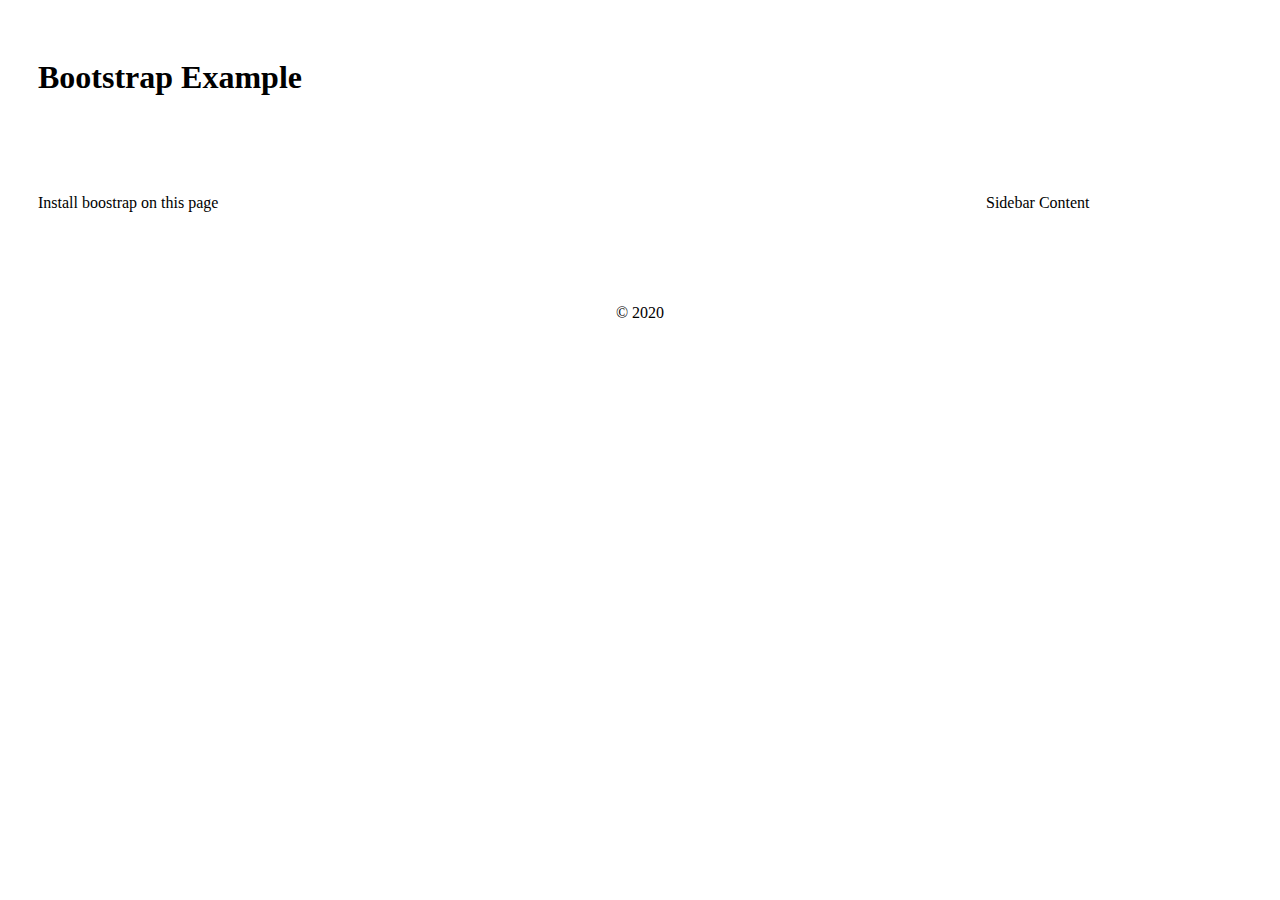
==== index.html @ b3bd2d69 "added sty;e and index file" ====
<!DOCTYPE html>
<html lang="en">
  <head>
    <meta charset="UTF-8" />
    <meta name="viewport" content="width=device-width, initial-scale=1.0" />
    <link rel="stylesheet" type="text/css" href="style.css" />
    <title>Document</title>
  </head>
  <body>
    <header>
      <h1>Bootstrap Example</h1>
    </header>
    <main>
      <p>Install boostrap on this page</p>
    </main>
    <aside>
      <p>Sidebar Content</p>
    </aside>
    <footer>
      <p>&copy; 2020</p>
    </footer>
  </body>
</html>
---- style.css ----
header {
  padding: 30px;
}
main {
  width: calc(75% - 60px);
  float: left;
  padding: 30px;
}
aside {
  width: calc(25% - 60px);
  float: left;
  border-left: none;
  padding: 30px;
}
footer {
  clear: both;
  padding: 30px;
  text-align: center;
}
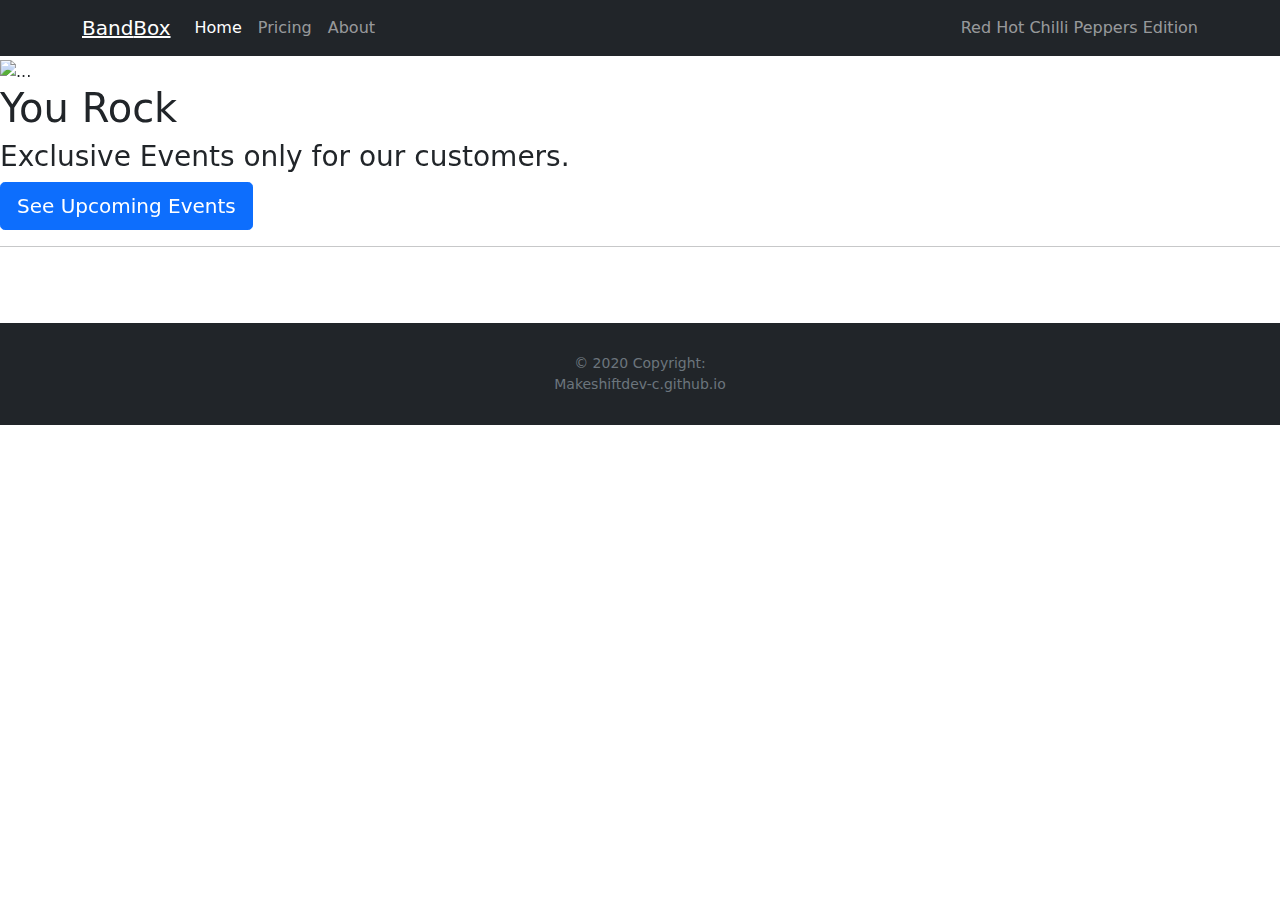
==== commit 7816a44e: "updated markup" ====
--- a/index.html
+++ b/index.html
@@ -3,21 +3,146 @@
   <head>
     <meta charset="UTF-8" />
     <meta name="viewport" content="width=device-width, initial-scale=1.0" />
+    <link rel="stylesheet" href="src/css/bootstrap.min.css" />
     <link rel="stylesheet" type="text/css" href="style.css" />
-    <title>Document</title>
+    <title>Home | BandBox</title>
   </head>
   <body>
     <header>
-      <h1>Bootstrap Example</h1>
+      <nav class="navbar navbar-expand-lg navbar-dark fixed-top bg-dark">
+        <div class="container-md">
+          <h4
+            class="my-0 mr-md-auto font-weight-normal gradient-border navbar-brand py-0"
+          >
+            <a href="index.html" class="text-white" id="logo"
+              ><span class="gold">Band</span>Box</a
+            >
+          </h4>
+          <button
+            class="navbar-toggler"
+            type="button"
+            data-bs-toggle="collapse"
+            data-bs-target="#navbarNav"
+            aria-controls="navbarNav"
+            aria-expanded="false"
+            aria-label="Toggle navigation"
+          >
+            <span class="navbar-toggler-icon"></span>
+          </button>
+          <div class="collapse navbar-collapse" id="navbarNav">
+            <ul class="navbar-nav me-auto mb-2 mb-lg-0">
+              <li class="nav-item">
+                <a class="nav-link active" aria-current="page" href="#">Home</a>
+              </li>
+              <li class="nav-item">
+                <a class="nav-link" href="pricing.html">Pricing</a>
+              </li>
+              <li class="nav-item">
+                <a class="nav-link" href="about.html">About</a>
+              </li>
+            </ul>
+            <span class="navbar-text"
+              >Red Hot Chilli Peppers <span class="gold">Edition</span></span
+            >
+          </div>
+        </div>
+      </nav>
     </header>
-    <main>
-      <p>Install boostrap on this page</p>
-    </main>
-    <aside>
+    <section>
+      <div class="container-fluid p-0">
+        <div
+          id="carouselExampleIndicators"
+          class="carousel slide carousel-fade"
+          data-bs-ride="carousel"
+        >
+          <ol class="carousel-indicators">
+            <li
+              data-bs-target="#carouselExampleIndicators"
+              data-bs-slide-to="0"
+              class="active"
+            ></li>
+            <li
+              data-bs-target="#carouselExampleIndicators"
+              data-bs-slide-to="1"
+            ></li>
+            <li
+              data-bs-target="#carouselExampleIndicators"
+              data-bs-slide-to="2"
+            ></li>
+          </ol>
+          <div class="carousel-inner">
+            <div class="carousel-item active">
+              <div class="overlay"></div>
+              <img
+                src="https://images.pexels.com/photos/375893/pexels-photo-375893.jpeg?auto=compress&cs=tinysrgb&dpr=2&h=750&w=1260"
+                class="d-block w-100"
+                alt="..."
+              />
+              <div class="hero">
+                <hgroup>
+                  <h1>You Rock</h1>
+                  <h3>Exclusive Events only for our customers.</h3>
+                </hgroup>
+                <button class="btn btn-primary btn-lg" role="button">
+                  See Upcoming Events
+                </button>
+              </div>
+            </div>
+            <div class="carousel-item">
+              <div class="overlay"></div>
+              <img
+                src="https://images.pexels.com/photos/3536236/pexels-photo-3536236.jpeg?auto=compress&cs=tinysrgb&dpr=2&h=650&w=940"
+                class="d-block w-100"
+                alt="..."
+              />
+              <div class="hero">
+                <hgroup>
+                  <h1>We are Punk</h1>
+                  <h3>Enjoy Rock'n'roll?... So do we!</h3>
+                </hgroup>
+                <button class="btn btn-primary btn-lg" role="button">
+                  See Upcoming Events
+                </button>
+              </div>
+            </div>
+            <div class="carousel-item">
+              <div class="overlay"></div>
+              <img
+                src="https://images.pexels.com/photos/1366835/pexels-photo-1366835.jpeg?auto=compress&cs=tinysrgb&dpr=2&h=650&w=940"
+                class="d-block w-100"
+                alt="..."
+              />
+              <div class="hero">
+                <hgroup>
+                  <h1>We don't Stop</h1>
+                  <h3>
+                    Events round the clock all year round, we hope to see you
+                    around
+                  </h3>
+                </hgroup>
+                <button class="btn btn-primary btn-lg" role="button">
+                  See Upcoming Events
+                </button>
+              </div>
+            </div>
+          </div>
+        </div>
+      </div>
+      <hr />
+    </section>
+
+    <main></main>
+    <!--<aside>
       <p>Sidebar Content</p>
-    </aside>
-    <footer>
-      <p>&copy; 2020</p>
+    </aside>-->
+    <script src="src/js/bootstrap.min.js"></script>
+    <footer class="bg-dark d-flex justify-content-center align-items-center">
+      <div class="p-0 m-0">
+        <p class="small text-muted p-0 m-0">
+          &copy; 2020 Copyright:<br />
+          <span class="gold">Makeshiftdev-c.github.io</span>
+        </p>
+      </div>
     </footer>
   </body>
 </html>
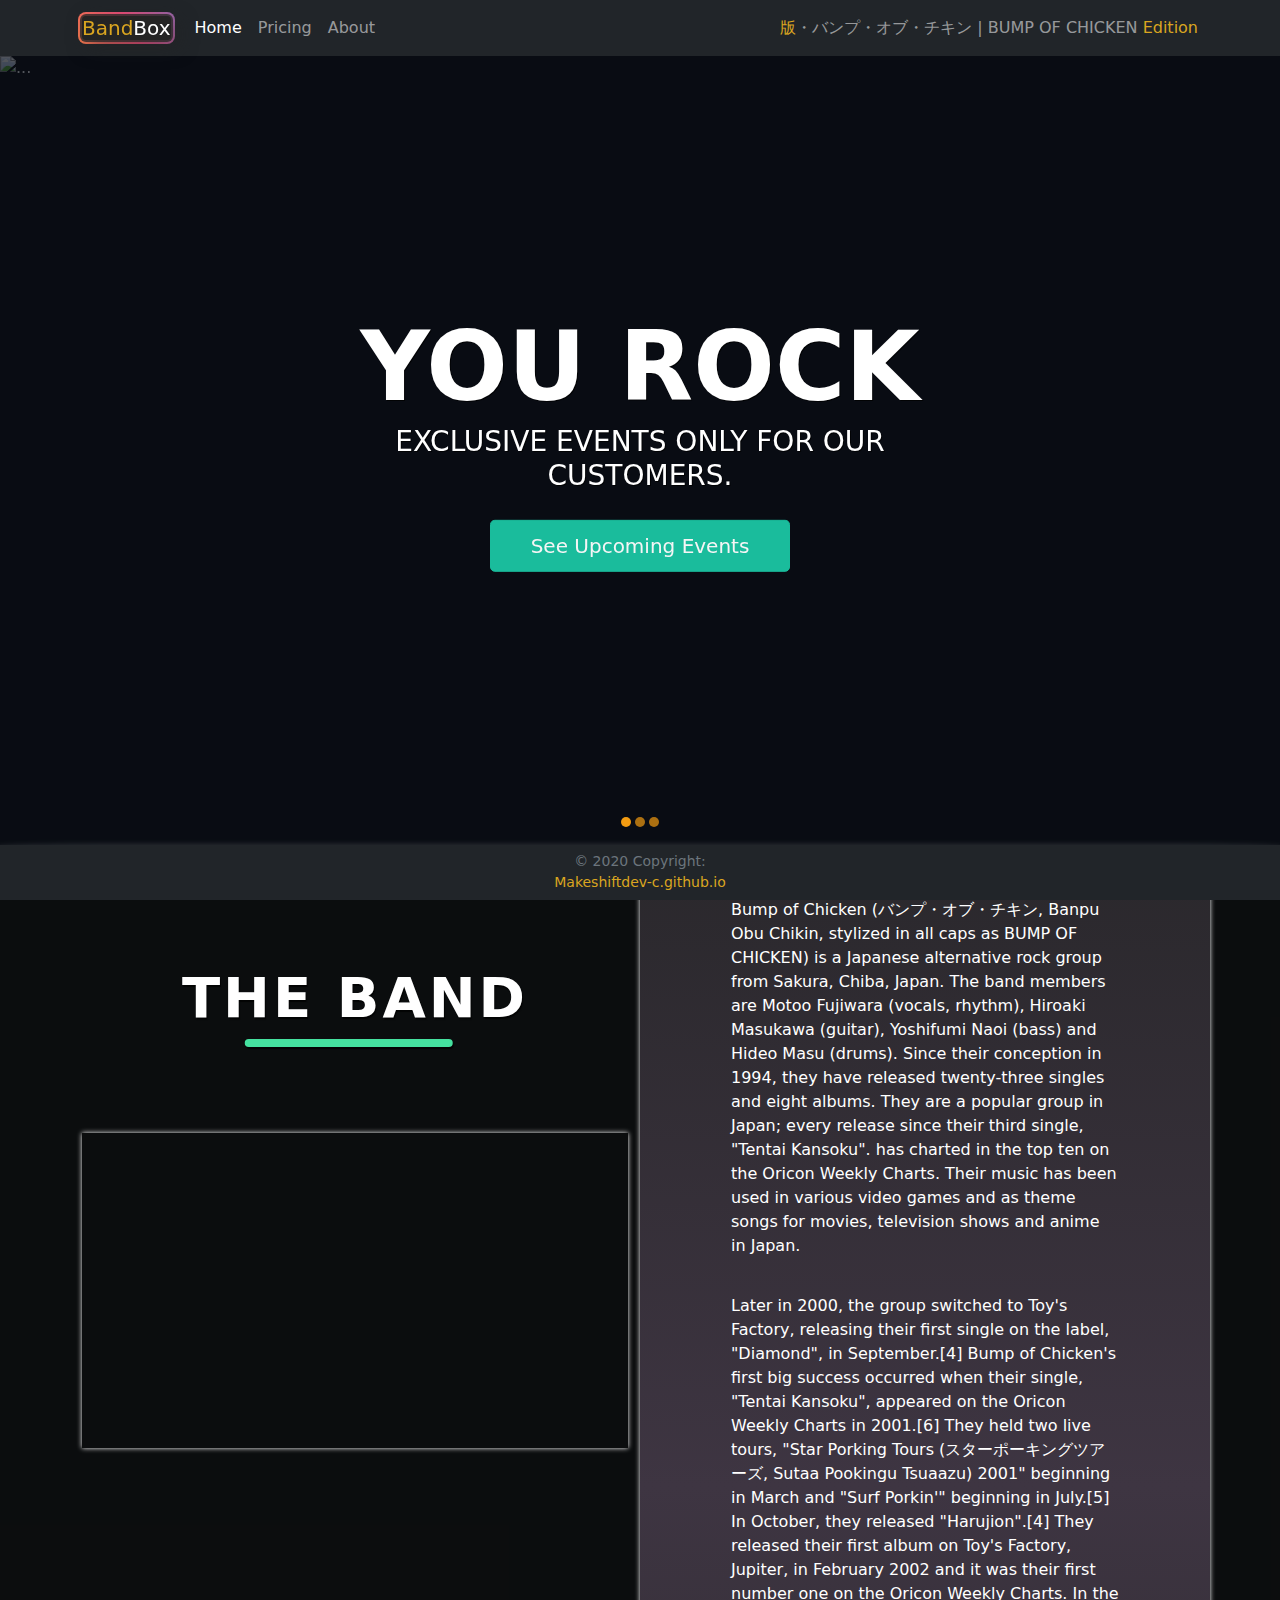
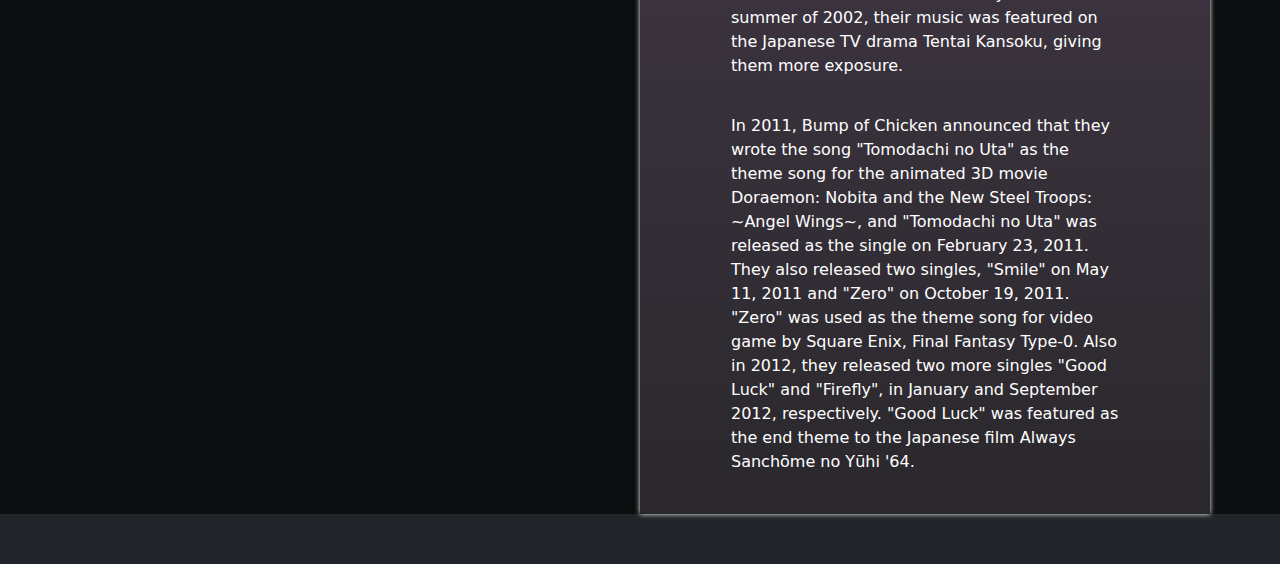
==== commit 0273d76d: "added ScrollMagic" ====
--- a/index.html
+++ b/index.html
@@ -41,8 +41,9 @@
                 <a class="nav-link" href="about.html">About</a>
               </li>
             </ul>
-            <span class="navbar-text"
-              >Red Hot Chilli Peppers <span class="gold">Edition</span></span
+            <span class="navbar-text">
+              <span class="gold">版</span>・バンプ・オブ・チキン | BUMP OF
+              CHICKEN <span class="gold">Edition</span></span
             >
           </div>
         </div>
@@ -128,14 +129,83 @@
           </div>
         </div>
       </div>
-      <hr />
     </section>
+    <hr />
+    <main>
+      <div class="container-md">
+        <div class="row content-wrapper justify-content-center">
+          <div class="col-lg section_1">
+            <div class="section_1-contents">
+              <div class="index-title text-center">
+                <h2 class="heading">The Band</h2>
+              </div>
+              <div class="index-video">
+                <iframe
+                  width="100%"
+                  height="315"
+                  src="https://www.youtube.com/embed/rOU4YiuaxAM"
+                  frameborder="0"
+                  allow="accelerometer; autoplay; clipboard-write; encrypted-media; gyroscope; picture-in-picture"
+                  allowfullscreen
+                ></iframe>
+              </div>
+            </div>
+          </div>
+          <div class="col-xl section_2 gradient-background">
+            <div class="index-details">
+              <p>
+                Bump of Chicken (バンプ・オブ・チキン, Banpu Obu Chikin,
+                stylized in all caps as BUMP OF CHICKEN) is a Japanese
+                alternative rock group from Sakura, Chiba, Japan. The band
+                members are Motoo Fujiwara (vocals, rhythm), Hiroaki Masukawa
+                (guitar), Yoshifumi Naoi (bass) and Hideo Masu (drums). Since
+                their conception in 1994, they have released twenty-three
+                singles and eight albums. They are a popular group in Japan;
+                every release since their third single, "Tentai Kansoku". has
+                charted in the top ten on the Oricon Weekly Charts. Their music
+                has been used in various video games and as theme songs for
+                movies, television shows and anime in Japan.
+              </p>
 
-    <main></main>
+              <p>
+                Later in 2000, the group switched to Toy's Factory, releasing
+                their first single on the label, "Diamond", in September.[4]
+                Bump of Chicken's first big success occurred when their single,
+                "Tentai Kansoku", appeared on the Oricon Weekly Charts in
+                2001.[6] They held two live tours, "Star Porking Tours
+                (スターポーキングツアーズ, Sutaa Pookingu Tsuaazu) 2001"
+                beginning in March and "Surf Porkin'" beginning in July.[5] In
+                October, they released "Harujion".[4] They released their first
+                album on Toy's Factory, Jupiter, in February 2002 and it was
+                their first number one on the Oricon Weekly Charts. In the
+                summer of 2002, their music was featured on the Japanese TV
+                drama Tentai Kansoku, giving them more exposure.
+              </p>
+              <p>
+                In 2011, Bump of Chicken announced that they wrote the song
+                "Tomodachi no Uta" as the theme song for the animated 3D movie
+                Doraemon: Nobita and the New Steel Troops: ~Angel Wings~, and
+                "Tomodachi no Uta" was released as the single on February 23,
+                2011. They also released two singles, "Smile" on May 11, 2011
+                and "Zero" on October 19, 2011. "Zero" was used as the theme
+                song for video game by Square Enix, Final Fantasy Type-0. Also
+                in 2012, they released two more singles "Good Luck" and
+                "Firefly", in January and September 2012, respectively. "Good
+                Luck" was featured as the end theme to the Japanese film Always
+                Sanchōme no Yūhi '64.
+              </p>
+            </div>
+          </div>
+        </div>
+      </div>
+    </main>
     <!--<aside>
       <p>Sidebar Content</p>
     </aside>-->
     <script src="src/js/bootstrap.min.js"></script>
+    <script src="//cdnjs.cloudflare.com/ajax/libs/ScrollMagic/2.0.7/ScrollMagic.min.js"></script>
+    <script src="//cdnjs.cloudflare.com/ajax/libs/ScrollMagic/2.0.7/plugins/debug.addIndicators.min.js"></script>
+    <script src="scroll.js"></script>
     <footer class="bg-dark d-flex justify-content-center align-items-center">
       <div class="p-0 m-0">
         <p class="small text-muted p-0 m-0">
--- a/style.css
+++ b/style.css
@@ -1,7 +1,29 @@
+/*----------------- Basic Formatting -----------------------*/
+
+html {
+  min-height: 100%;
+  background-color: #212529;
+}
+body {
+  min-height: 100vh;
+  background-color: rgba(0, 0, 0, 0.651);
+  color: white;
+}
+
+.gradient-background {
+  background-image: linear-gradient(
+    to bottom,
+    #2a282c 0%,
+    #3e3542 50%,
+    #2a282c 100%
+  );
+}
+
 header {
-  padding: 30px;
-}
-main {
+  /*padding: 30px;*/
+  /*padding-bottom: 30px;*/
+}
+/*main {
   width: calc(75% - 60px);
   float: left;
   padding: 30px;
@@ -11,9 +33,589 @@
   float: left;
   border-left: none;
   padding: 30px;
-}
+}*/
+
+main {
+  min-height: 100%;
+}
+
 footer {
-  clear: both;
+  position: fixed;
+  bottom: 0px;
+  margin: 0 auto;
+  width: 100%;
+  height: 55.28px;
+  text-align: center;
+  z-index: 2;
+}
+
+hr {
+  opacity: 0.7;
+  padding: 0;
+  margin-top: 1px;
+  margin-bottom: 1px;
+  border: 2px solid white;
+  box-shadow: 0px 0px 5px 2px darkgrey;
+  height: 11px !important;
+  border-radius: 10%;
+  background: linear-gradient(
+    90deg,
+    black,
+    #fffa00,
+    rgb(177, 172, 172),
+    #1abc9c,
+    #4400ff,
+    violet,
+    gold,
+    violet,
+    #4400ff,
+    #1abc9c,
+    rgb(177, 172, 172),
+    #fffa00
+  );
+  background-size: 200% 100%;
+  -webkit-animation: animated-divider 15s linear infinite;
+  animation: animated-divider 15s linear infinite alternate;
+}
+
+@keyframes animated-divider {
+  0% {
+    background-position: 25% 50%;
+  }
+  100% {
+    background-position: 95% 50%;
+  }
+}
+
+/*----------------- End of Basic Formatting -----------------------*/
+
+/*----------------- Nav and Logo -----------------------*/
+
+.gold {
+  color: goldenrod;
+}
+
+#logo {
+  text-decoration: none;
+}
+
+.navbar {
+  z-index: 100;
+}
+
+.gradient-border {
+  --borderWidth: 4px;
+  background: #292929;
+  position: relative;
+  border-radius: var(--borderWidth);
+  box-shadow: inset 0 -3em 3em rgba(0, 0, 0, 0.123),
+    0 0 0 2px rgba(43, 42, 42, 0.829), 0.3em 0.3em 1em rgba(34, 34, 34, 0.562);
+}
+.gradient-border:after {
+  content: "";
+  position: absolute;
+  top: calc(-1 * var(--borderWidth));
+  left: calc(-1 * var(--borderWidth));
+  height: calc(100% + var(--borderWidth) * 2);
+  width: calc(100% + var(--borderWidth) * 2);
+  background: linear-gradient(
+    60deg,
+    #f79533,
+    #f37055,
+    #ef4e7b,
+    #a166ab,
+    #5073b8,
+    #1098ad,
+    #07b39b,
+    #6fba82
+  );
+  border-radius: calc(2 * var(--borderWidth));
+  z-index: -1;
+  animation: animatedgradient 3s ease alternate infinite;
+  background-size: 300% 300%;
+}
+
+@keyframes animatedgradient {
+  0% {
+    background-position: 0% 50%;
+  }
+  50% {
+    background-position: 100% 50%;
+  }
+  100% {
+    background-position: 0% 50%;
+  }
+}
+
+/*----------------- End of Nav and Logo -----------------------*/
+
+/*----------------- Carousel Hero -----------------------*/
+
+.overlay {
+  position: absolute;
+  width: 100%;
+  height: 100%;
+  z-index: 2;
+  background-color: #080d15;
+  opacity: 0.7;
+}
+
+.carousel-fade {
+  position: relative;
+  height: calc(100vh - 110.56px);
+  margin-top: 56px;
+}
+
+.carousel-fade img {
+  position: relative;
+  height: calc(100vh - 110.56px);
+  object-fit: cover;
+  object-position: 50% 30%;
+}
+
+.carousel-fade .carousel-inner .carousel-item {
+  height: calc(100vh - 110.56px);
+}
+
+.carousel-fade .carousel-indicators > li {
+  margin: 0 2px 0 2px;
+  background-color: #f39c12;
+  border-color: #f39c12;
+  opacity: 0.7;
+  display: inline-block;
+  width: 10px;
+  height: 10px;
+  margin: 1px;
+  text-indent: -999px;
+  cursor: pointer;
+  border: 1px solid rgba(0, 0, 0, 0);
+  border-radius: 10px;
+}
+.carousel-fade .carousel-indicators > li.active {
+  width: 10px;
+  height: 10px;
+  opacity: 1;
+}
+
+.hero {
+  position: absolute;
+  z-index: 2;
+  top: 50%;
+  left: 50%;
+  color: #fff;
+  text-align: center;
+  text-transform: uppercase;
+  text-shadow: 1px 1px 0 rgba(0, 0, 0, 0.75);
+  -webkit-transform: translate3d(-50%, -50%, 0);
+  -moz-transform: translate3d(-50%, -50%, 0);
+  -ms-transform: translate3d(-50%, -50%, 0);
+  -o-transform: translate3d(-50%, -50%, 0);
+  transform: translate3d(-50%, -50%, 0);
+}
+.hero h1 {
+  font-size: 6em;
+  font-weight: bold;
+  color: #fff;
+  margin: 0;
+  padding: 0;
+}
+
+.carousel-fade .carousel-inner .carousel-item .hero {
+  opacity: 0;
+  -webkit-transition: 2s all ease-in-out 0.1s;
+  -moz-transition: 2s all ease-in-out 0.1s;
+  -ms-transition: 2s all ease-in-out 0.1s;
+  -o-transition: 2s all ease-in-out 0.1s;
+  transition: 2s all ease-in-out 0.1s;
+}
+.carousel-fade .carousel-inner .carousel-item.active .hero {
+  opacity: 1;
+  -webkit-transition: 2s all ease-in-out 0.1s;
+  -moz-transition: 2s all ease-in-out 0.1s;
+  -ms-transition: 2s all ease-in-out 0.1s;
+  -o-transition: 2s all ease-in-out 0.1s;
+  transition: 2s all ease-in-out 0.1s;
+}
+
+.btn.btn-lg {
+  padding: 10px 40px;
+}
+.btn.btn-primary,
+.btn.btn-primary:hover,
+.btn.btn-primary:focus {
+  white-space: nowrap;
+  color: #f5f5f5;
+  background-color: #1abc9c;
+  border-color: #1abc9c;
+  outline: none;
+  margin: 20px auto;
+}
+
+@media screen and (max-width: 640px) {
+  .hero h1 {
+    font-size: 4em;
+  }
+}
+
+/*----------------- End of Carousel Hero -----------------------*/
+
+/*----------------- Price Plans -----------------------*/
+
+.wrapper {
+  min-height: calc(100vh - 130px);
+  margin-bottom: 50px;
+}
+.single-pricing {
+  position: relative;
+  text-align: center;
+  background-color: #262626;
+  color: #fff;
+  margin: 0 20px;
   padding: 30px;
+  border-radius: 3px;
+  box-shadow: 0 0 10px black;
+  transform: translateX(4px);
+}
+.head-text {
+  background-color: transparent;
+  border-bottom: 0;
+  padding: 15px 0;
+  border-radius: 3px 3px 0 0;
+}
+.head-text h3 {
+  font-family: poppins;
+  margin: 0;
+  font-size: 20px;
+  letter-spacing: 1px;
+  font-weight: 700;
+  text-transform: uppercase;
+  color: #fafafa;
+}
+.price-area .price-area span {
+  font-weight: 600;
+}
+
+.price-area {
+  position: relative;
+  padding: 10px 0;
+  color: #fff;
+  font-weight: 300;
+  font-size: 64px;
+  line-height: 1;
+}
+
+.price-area span.duration {
+  display: block;
+  font-size: 12px;
+  font-weight: 600;
+  text-transform: uppercase;
   text-align: center;
-}
+  color: #888;
+  letter-spacing: 1px;
+  color: #999;
+  margin: 20px 0 0 3px;
+}
+.price-area:after,
+.feature-area {
+  border: 0;
+  font-family: poppins;
+}
+.feature-area ul {
+  margin: 0;
+  padding: 15px 0;
+  list-style: none;
+}
+.feature-area li {
+  padding: 6px 0;
+  font-size: 14px;
+}
+.label-area {
+  width: 80px;
+  height: 80px;
+  position: absolute;
+  top: -1px;
+  right: -1px;
+  text-align: center;
+  border-top-right-radius: 3px;
+  background: /*#ef4368*/ goldenrod;
+}
+.label-area span {
+  position: absolute;
+  top: 22px;
+  right: 3px;
+  text-transform: uppercase;
+  transform: rotate(45deg);
+  font-weight: 700;
+  font-size: 10px;
+  color: #fff;
+  letter-spacing: 1px;
+}
+.label-area::before {
+  content: "";
+  display: block;
+  width: 0;
+  height: 0;
+  border-style: solid;
+  border-width: 80px 0 0 80px;
+  border-color: transparent transparent transparent #262626;
+}
+
+@media (max-width: 991px) {
+  h3 {
+    font-size: 20px;
+  }
+  .single-pricing {
+    margin-bottom: 30px;
+  }
+  .pricing-area {
+    /*margin-top: 25px;*/
+    margin-top: 30px;
+  }
+}
+
+@media (max-width: 300px) {
+  .pricing-area .btn.btn-lg {
+    padding: 0.5rem 1rem;
+  }
+}
+
+.row {
+  position: relative;
+}
+.box {
+  position: relative;
+  height: 100%;
+}
+
+.box:before {
+  content: "";
+  width: 100%;
+  position: absolute;
+  top: -3px;
+  right: -3px;
+  bottom: -3px;
+  background: #fff;
+  transform: scaleX(0.9) skew(4deg, 3deg);
+  z-index: 0;
+  opacity: 0.4;
+  border-radius: 3px;
+  box-shadow: 0 2px 10px black;
+}
+
+.box-1.box:before {
+  background: linear-gradient(315deg, #ff0057, #e64a19);
+}
+
+.box-2.box:before {
+  background: linear-gradient(315deg, #89ff00, #00bcd4);
+}
+
+.box-3.box:before {
+  background: linear-gradient(315deg, #e91e63, #5d02ff);
+}
+
+/*-----------------     Meet the Team Section    ------------------------------*/
+
+.heading {
+  font-size: 3.5em;
+  font-weight: bold;
+  color: #fff;
+  letter-spacing: 3px;
+  margin-right: -3px;
+  margin-top: 1rem;
+  margin-bottom: 4rem;
+  padding: 0;
+  text-align: center;
+  text-transform: uppercase;
+  text-shadow: 1px 2px 1px rgba(0, 0, 0, 0.75);
+  position: relative;
+}
+
+.heading::before {
+  content: "";
+  width: 13rem;
+  height: 0.5rem;
+  background-color: #45e19f;
+  position: absolute;
+  bottom: -1rem;
+  left: 50%;
+  transform: translateX(-53%);
+  border-radius: 2rem;
+  box-shadow: 1px 2px 1px rgba(0, 0, 0, 0.75);
+}
+
+.about-box {
+  position: relative;
+  padding: 40px 70px 28px 0px;
+  margin-bottom: 43px;
+}
+.about-box::before {
+  content: "";
+  position: absolute;
+  top: 0px;
+  bottom: 0px;
+  right: 0px;
+  left: 70px;
+  background: #212529;
+  border-radius: 10px;
+  transition: all 600ms ease;
+  -webkit-transition: all 600ms ease;
+  -moz-transition: all 600ms ease;
+  -o-transition: all 600ms ease;
+  box-shadow: 5px 5px 1px #00000073;
+}
+
+.about-box::after {
+  content: "";
+  width: 0%;
+  position: absolute;
+  top: 0px;
+  bottom: 0px;
+  left: 70px;
+  background: linear-gradient(to bottom, #ffeb3c 0%, #ff9600 100%);
+  background: -webkit-linear-gradient(to top, #ffeb3c 0%, #ff9600 100%);
+  border-radius: 10px;
+  transition: all 600ms ease;
+  -webkit-transition: all 600ms ease;
+  -moz-transition: all 600ms ease;
+  -o-transition: all 600ms ease;
+}
+.about-box:hover::after {
+  width: 81%;
+}
+.icons {
+  position: absolute;
+  top: 100px;
+  right: 8px;
+  list-style-type: none;
+  z-index: 1;
+}
+.icons li {
+  position: relative;
+  margin: 20px;
+}
+.icons li a {
+  position: relative;
+  color: #ff9600;
+  font-size: 18px;
+  transition: all 400ms;
+  -webkit-transition: all 400ms;
+}
+.about-box:hover .icons li a {
+  color: #212529;
+}
+.about-box .icons li:hover a {
+  color: #45e19f;
+}
+
+.image {
+  position: relative;
+  background: #212529;
+  border-radius: 25px;
+  z-index: 1;
+  box-shadow: 0px 0px 5px #45e19f inset, 5px 5px 1px #00000073;
+}
+.about-box:hover .image {
+  box-shadow: 0px 0px 5px goldenrod inset, 5px 5px 1px #00000073;
+}
+.image img {
+  position: relative;
+  width: 100%;
+  height: 350px;
+  object-fit: cover;
+  object-position: 50% 50%;
+  display: block;
+  padding: 10px;
+  border-radius: 25px;
+  overflow: hidden;
+}
+
+.title {
+  position: relative;
+  text-align: left;
+  padding: 30px 15px 0px 110px;
+  z-index: 1;
+}
+.title h3 {
+  position: relative;
+  color: #2200bd;
+  font-size: 18px;
+  font: 700;
+  line-height: 1.3em;
+}
+.title h3 a {
+  position: relative;
+  text-decoration: none;
+  color: #ff9600;
+  transition: all 0.4s;
+  -webkit-transition: all 0.4s;
+}
+.about-box:hover .title h3 a {
+  color: #fff;
+}
+.role {
+  position: relative;
+  margin-top: 5px;
+  color: #777777;
+  font-size: 14px;
+}
+.about-box:hover .role {
+  color: #fff;
+}
+
+.plans-container {
+  min-height: calc(100vh - 130px);
+  margin-bottom: 50px;
+}
+
+/*-------------------------        ----------------------------*/
+
+.content-wrapper {
+  min-height: calc(100vh - 109px);
+  margin-bottom: 50px;
+}
+
+.index-title h2 {
+  margin: 101.5px 0;
+}
+
+.section_1-contents {
+  min-height: 591px;
+  height: 591px;
+  padding-top: 4.0625px;
+  padding-bottom: 793.938px;
+}
+
+.section_2 {
+  box-shadow: 0px 0px 5px white;
+}
+
+.index-details {
+  margin: 30px;
+}
+
+.index-details p {
+  font-weight: 300;
+  padding: 10px 49px;
+
+  /*padding-top: 310px;*/
+}
+
+iframe {
+  box-shadow: 0px 0px 5px white;
+}
+
+@media (max-width: 1200px) {
+  .section_1-contents {
+    margin: 0;
+    padding: 0;
+  }
+  .section_2 {
+    margin-top: 10px;
+    margin-bottom: 50px;
+    width: 98%;
+  }
+  .index-details p {
+    padding: 10px 40px;
+  }
+}
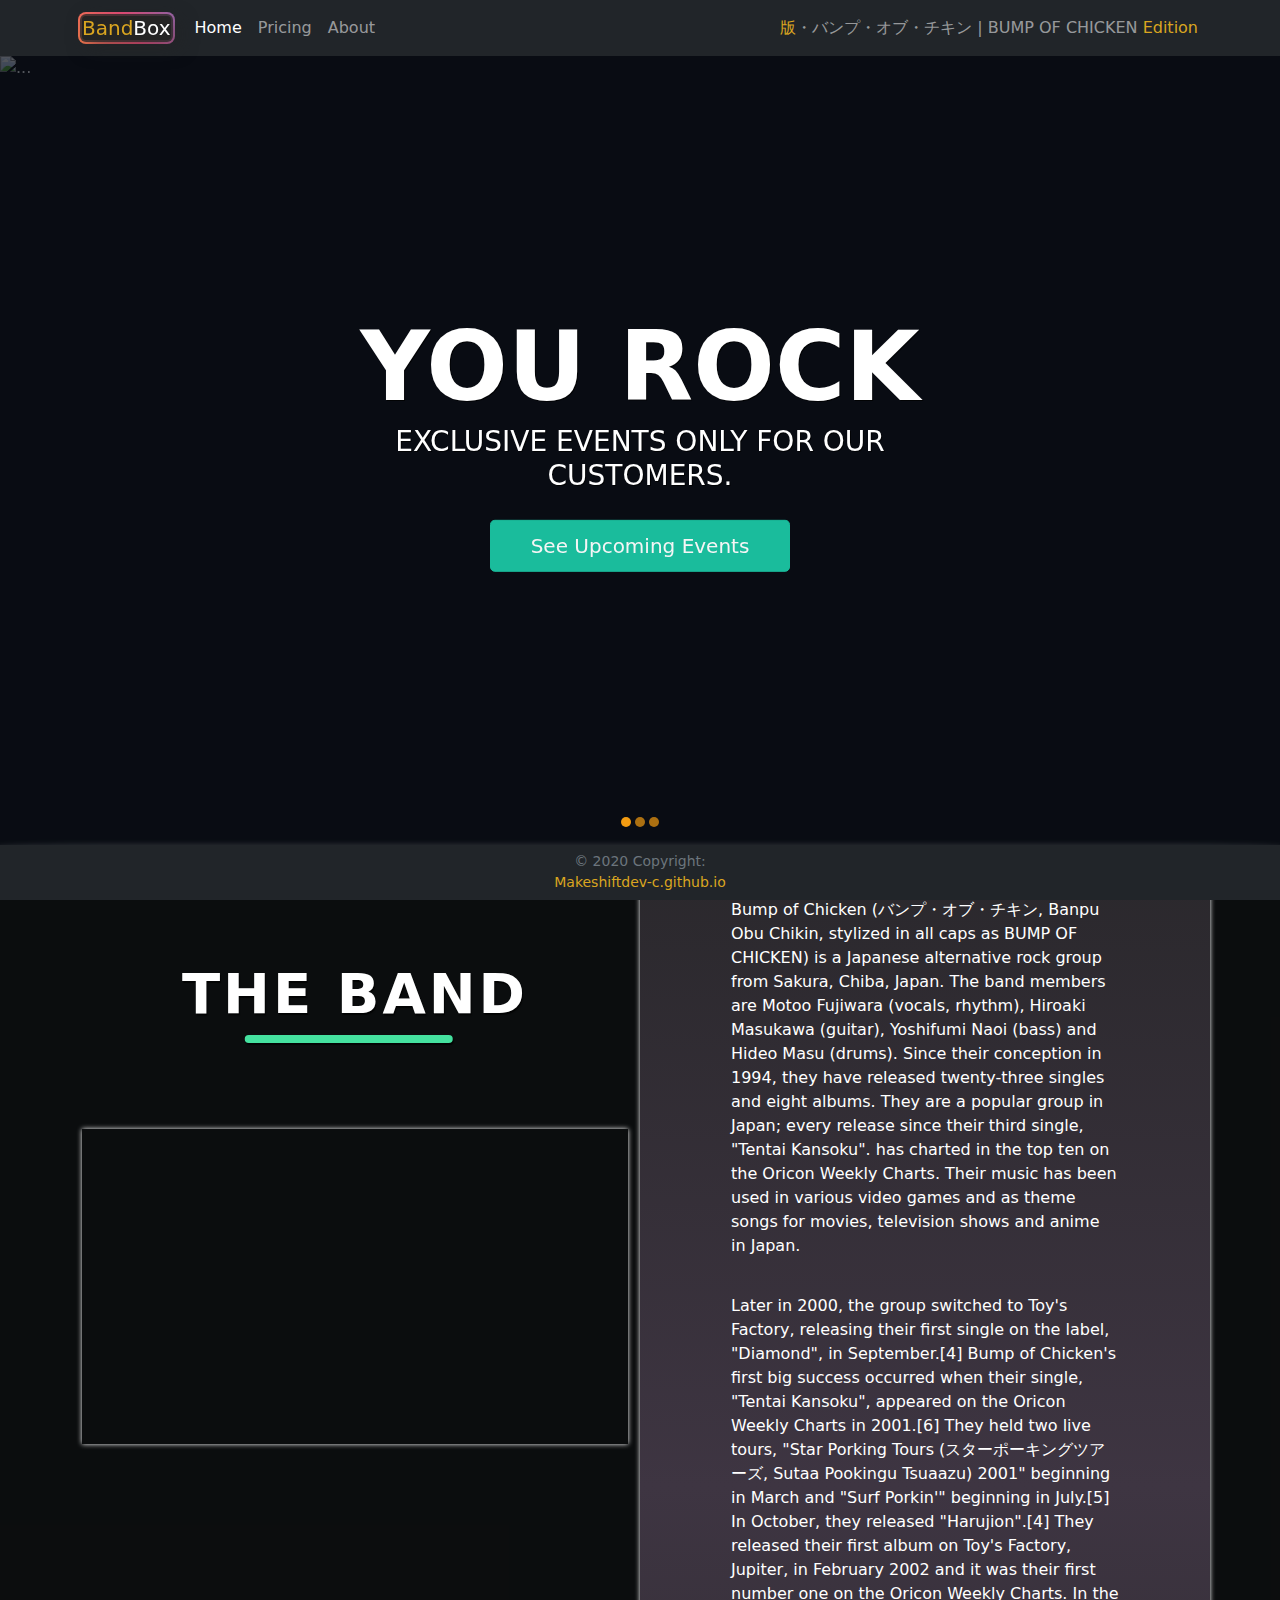
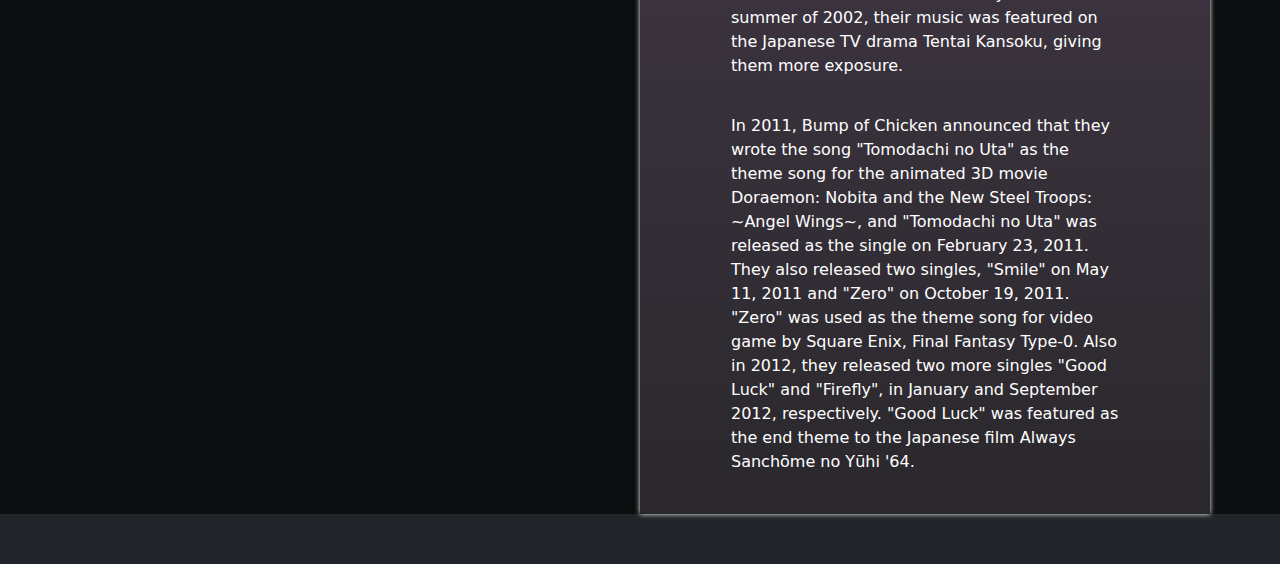
==== commit c29bc11b: "fixed scroll magic bug" ====
--- a/index.html
+++ b/index.html
@@ -1,6 +1,10 @@
 <!DOCTYPE html>
 <html lang="en">
   <head>
+    <script
+      src="https://kit.fontawesome.com/6179cc83eb.js"
+      crossorigin="anonymous"
+    ></script>
     <meta charset="UTF-8" />
     <meta name="viewport" content="width=device-width, initial-scale=1.0" />
     <link rel="stylesheet" href="src/css/bootstrap.min.css" />
@@ -134,7 +138,7 @@
     <main>
       <div class="container-md">
         <div class="row content-wrapper justify-content-center">
-          <div class="col-lg section_1">
+          <div id="scroll-magic-target" class="col-lg section_1">
             <div class="section_1-contents">
               <div class="index-title text-center">
                 <h2 class="heading">The Band</h2>
@@ -199,13 +203,71 @@
         </div>
       </div>
     </main>
-    <!--<aside>
-      <p>Sidebar Content</p>
-    </aside>-->
-    <script src="src/js/bootstrap.min.js"></script>
-    <script src="//cdnjs.cloudflare.com/ajax/libs/ScrollMagic/2.0.7/ScrollMagic.min.js"></script>
-    <script src="//cdnjs.cloudflare.com/ajax/libs/ScrollMagic/2.0.7/plugins/debug.addIndicators.min.js"></script>
-    <script src="scroll.js"></script>
+    <aside class="sidebar-overlay">
+      <div class="sidebar">
+        <span class="close-sidebar">
+          <i class="fas fa-times"></i>
+        </span>
+        <h2 class="heading">Events</h2>
+        <div class="sidebar-content row justify-content-center">
+          <!-- sidebar items -->
+          <div class="card" style="width: 18rem">
+            <img
+              class="card-img-top"
+              src="https://images.pexels.com/photos/2190283/pexels-photo-2190283.jpeg?auto=compress&cs=tinysrgb&dpr=2&h=650&w=940"
+              alt="Card image cap"
+            />
+            <div class="card-body">
+              <h5 class="card-title">
+                New York Tour <span class="gold">(12/03/2021)</span>
+              </h5>
+              <p class="card-text">
+                Some quick example text to build on the card title and make up
+                the bulk of the card's content.
+              </p>
+              <a href="#" class="btn btn-primary btn-lg">Details</a>
+            </div>
+          </div>
+          <!-- sidebar items -->
+          <div class="card" style="width: 18rem">
+            <img
+              class="card-img-top"
+              src="https://images.pexels.com/photos/3220846/pexels-photo-3220846.jpeg?auto=compress&cs=tinysrgb&dpr=2&h=650&w=940"
+              alt="Card image cap"
+            />
+            <div class="card-body">
+              <h5 class="card-title">
+                London Tour <span class="gold">(21/06/2021)</span>
+              </h5>
+              <p class="card-text">
+                Some quick example text to build on the card title and make up
+                the bulk of the card's content.
+              </p>
+              <a href="#" class="btn btn-primary btn-lg">Details</a>
+            </div>
+          </div>
+          <!-- sidebar items -->
+          <div class="card" style="width: 18rem">
+            <img
+              class="card-img-top"
+              src="https://images.pexels.com/photos/2506923/pexels-photo-2506923.jpeg?auto=compress&cs=tinysrgb&dpr=2&h=650&w=940"
+              alt="Card image cap"
+            />
+            <div class="card-body">
+              <h5 class="card-title">
+                Tokyo Tour <span class="gold">(14/12/2021)</span>
+              </h5>
+              <p class="card-text">
+                Some quick example text to build on the card title and make up
+                the bulk of the card's content.
+              </p>
+              <a href="#" class="btn btn-primary btn-lg">Details</a>
+            </div>
+          </div>
+        </div>
+      </div>
+    </aside>
+
     <footer class="bg-dark d-flex justify-content-center align-items-center">
       <div class="p-0 m-0">
         <p class="small text-muted p-0 m-0">
@@ -213,6 +275,11 @@
           <span class="gold">Makeshiftdev-c.github.io</span>
         </p>
       </div>
+      <script src="src/js/bootstrap.min.js"></script>
+      <script src="//cdnjs.cloudflare.com/ajax/libs/ScrollMagic/2.0.7/ScrollMagic.min.js"></script>
+      <script src="//cdnjs.cloudflare.com/ajax/libs/ScrollMagic/2.0.7/plugins/debug.addIndicators.min.js"></script>
+      <script src="scroll.js"></script>
+      <script src="sidebar.js"></script>
     </footer>
   </body>
 </html>
--- a/style.css
+++ b/style.css
@@ -262,7 +262,7 @@
 /*----------------- Price Plans -----------------------*/
 
 .wrapper {
-  min-height: calc(100vh - 130px);
+  min-height: calc(100vh - 121px);
   margin-bottom: 50px;
 }
 .single-pricing {
@@ -579,13 +579,6 @@
   margin: 101.5px 0;
 }
 
-.section_1-contents {
-  min-height: 591px;
-  height: 591px;
-  padding-top: 4.0625px;
-  padding-bottom: 793.938px;
-}
-
 .section_2 {
   box-shadow: 0px 0px 5px white;
 }
@@ -619,3 +612,86 @@
     padding: 10px 40px;
   }
 }
+
+/* --------------- Cart ---------------- */
+
+:root {
+  --primaryColor: #f09d51;
+  --mainWhite: #fff;
+  --mainBlack: #222;
+  --mainGrey: #ececec;
+  --mainSpacing: 0.1rem;
+  --mainTransition: all 0.3s linear;
+}
+
+.sidebar-overlay {
+  position: fixed;
+  top: 0;
+  right: 0;
+  width: 100%;
+  height: 100%;
+  transition: var(--mainTransition);
+  background: #2929298f;
+  z-index: 2;
+  visibility: hidden;
+}
+.sidebar {
+  position: fixed;
+  top: 56px;
+  right: 0;
+  width: 100%;
+  height: 100%;
+  overflow: scroll;
+  z-index: 3;
+  background: #212529;
+  padding: 1.5rem;
+  transition: all 0.6s linear;
+  transform: translateX(100%);
+}
+.showSidebar {
+  transform: translateX(0);
+}
+.showOverlay {
+  visibility: visible;
+}
+@media screen and (min-width: 768px) {
+  .sidebar {
+    width: 30vw;
+    min-width: 450px;
+  }
+}
+
+.close-sidebar {
+  font-size: 1.7rem;
+  cursor: pointer;
+}
+.sidebar h2 {
+  text-transform: capitalize;
+  text-align: center;
+  letter-spacing: var(--mainSpacing);
+  margin-bottom: 2rem;
+}
+
+.body-sidebarOpen {
+  overflow: hidden;
+}
+
+/*-------------------------- -----------------------------*/
+.card {
+  padding: 0;
+  margin: 0;
+  background-color: #212529;
+  margin-bottom: 30px;
+  box-shadow: 0px 0px 5px black;
+  border: none;
+}
+
+.card:last-of-type {
+  margin-bottom: 150px;
+}
+
+.card .btn.btn-primary,
+.card .btn.btn-primary:hover,
+.card .btn.btn-primary:focus {
+  margin: 0;
+}
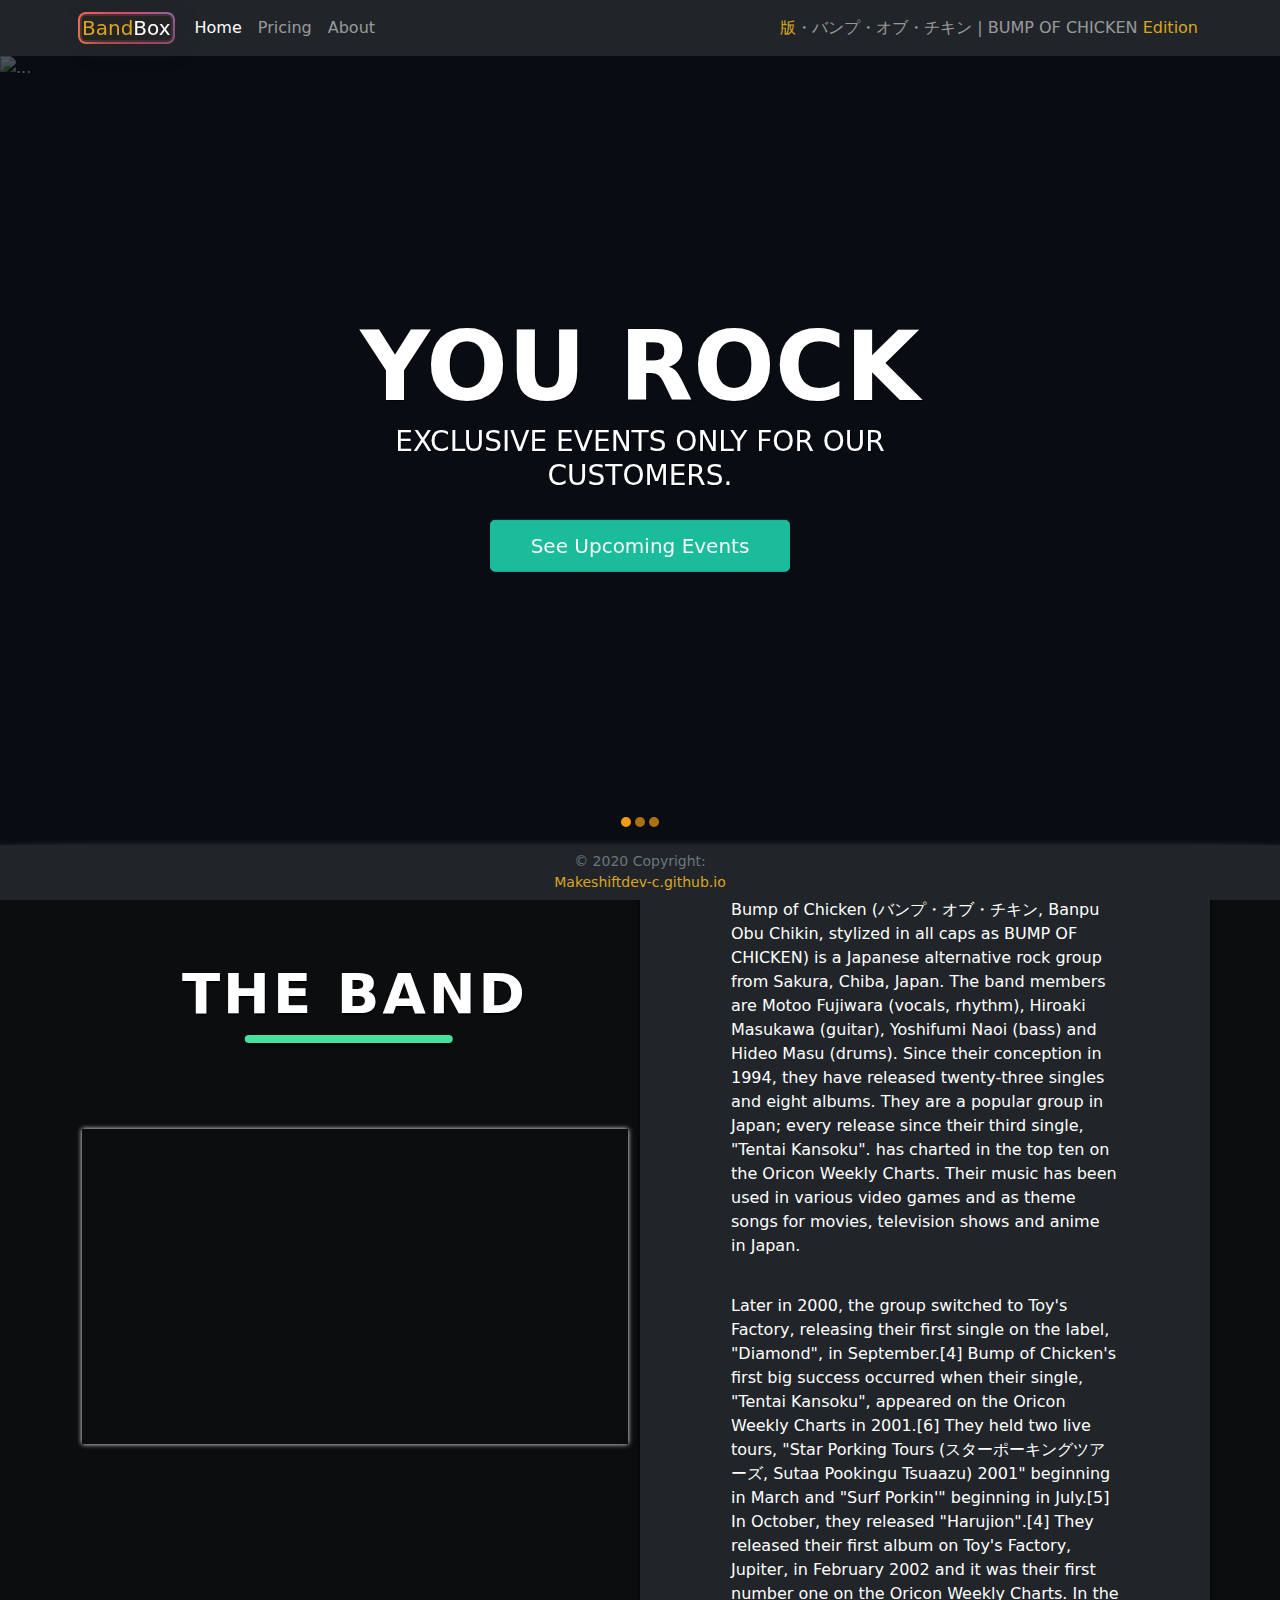
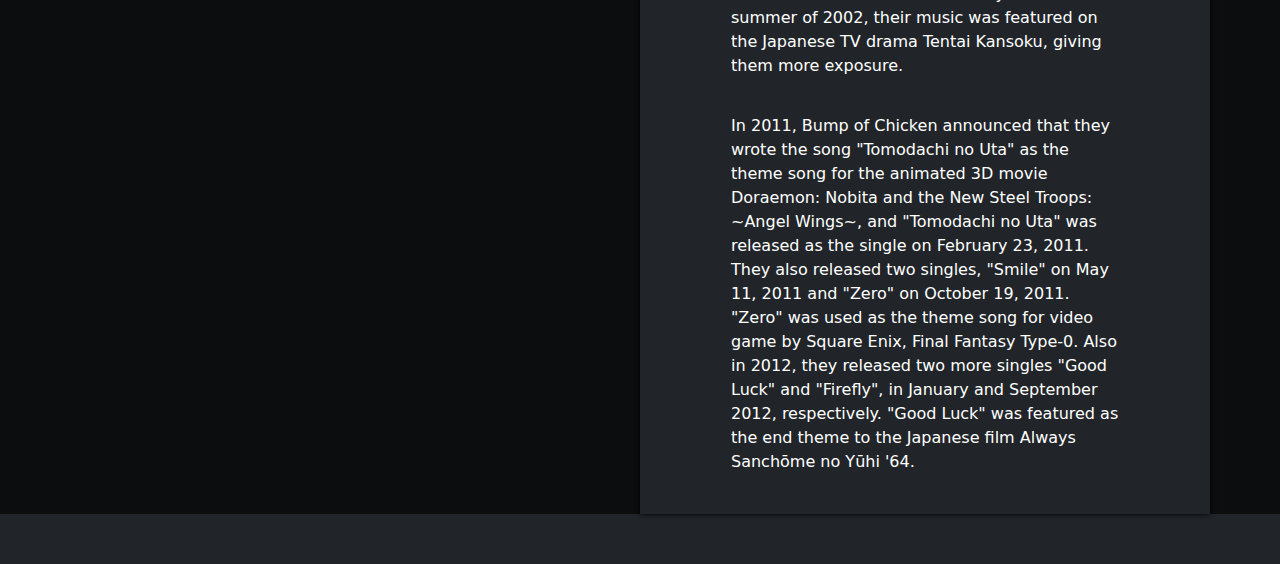
==== commit 4dc90d29: "Update index.html" ====
--- a/index.html
+++ b/index.html
@@ -155,7 +155,7 @@
               </div>
             </div>
           </div>
-          <div class="col-xl section_2 gradient-background">
+          <div class="col-xl section_2">
             <div class="index-details">
               <p>
                 Bump of Chicken (バンプ・オブ・チキン, Banpu Obu Chikin,
--- a/style.css
+++ b/style.css
@@ -50,32 +50,20 @@
 }
 
 hr {
-  opacity: 0.7;
-  padding: 0;
-  margin-top: 1px;
-  margin-bottom: 1px;
-  border: 2px solid white;
-  box-shadow: 0px 0px 5px 2px darkgrey;
-  height: 11px !important;
-  border-radius: 10%;
-  background: linear-gradient(
-    90deg,
-    black,
-    #fffa00,
-    rgb(177, 172, 172),
-    #1abc9c,
-    #4400ff,
-    violet,
-    gold,
-    violet,
-    #4400ff,
-    #1abc9c,
-    rgb(177, 172, 172),
-    #fffa00
-  );
-  background-size: 200% 100%;
-  -webkit-animation: animated-divider 15s linear infinite;
-  animation: animated-divider 15s linear infinite alternate;
+    opacity: 0.7;
+    padding: 0;
+    margin-top: 1px;
+    margin-bottom: 1px;
+    border: 2px solid gold;
+    border-right: none;
+    border-left: none;
+    box-shadow: 0px 0px 5px 2px darkgrey;
+    height: 11px !important;
+    border-radius: 10%;
+    background: linear-gradient( 90deg, black, #212529, #212529, #212529, #212529, black, gold, black, #212529, #212529, #212529, #212529 );
+    background-size: 200% 100%;
+    -webkit-animation: animated-divider 15s linear infinite;
+    animation: animated-divider 15s linear infinite alternate;
 }
 
 @keyframes animated-divider {
@@ -580,7 +568,8 @@
 }
 
 .section_2 {
-  box-shadow: 0px 0px 5px white;
+  box-shadow: 0px 0px 5px black;
+  background-color: #212529;
 }
 
 .index-details {
@@ -613,24 +602,15 @@
   }
 }
 
-/* --------------- Cart ---------------- */
-
-:root {
-  --primaryColor: #f09d51;
-  --mainWhite: #fff;
-  --mainBlack: #222;
-  --mainGrey: #ececec;
-  --mainSpacing: 0.1rem;
-  --mainTransition: all 0.3s linear;
-}
+/* --------------- Sidebar ---------------- */
 
 .sidebar-overlay {
   position: fixed;
   top: 0;
   right: 0;
+  bottom: 55.27px;
   width: 100%;
-  height: 100%;
-  transition: var(--mainTransition);
+  transition: all 0.3s linear;
   background: #2929298f;
   z-index: 2;
   visibility: hidden;
@@ -639,9 +619,10 @@
   position: fixed;
   top: 56px;
   right: 0;
+  bottom: 55.27px;
   width: 100%;
-  height: 100%;
   overflow: scroll;
+  overflow-x: hidden;
   z-index: 3;
   background: #212529;
   padding: 1.5rem;
@@ -668,7 +649,7 @@
 .sidebar h2 {
   text-transform: capitalize;
   text-align: center;
-  letter-spacing: var(--mainSpacing);
+  letter-spacing: 0.1rem;
   margin-bottom: 2rem;
 }
 
@@ -687,7 +668,7 @@
 }
 
 .card:last-of-type {
-  margin-bottom: 150px;
+  margin-bottom: 20px;
 }
 
 .card .btn.btn-primary,
